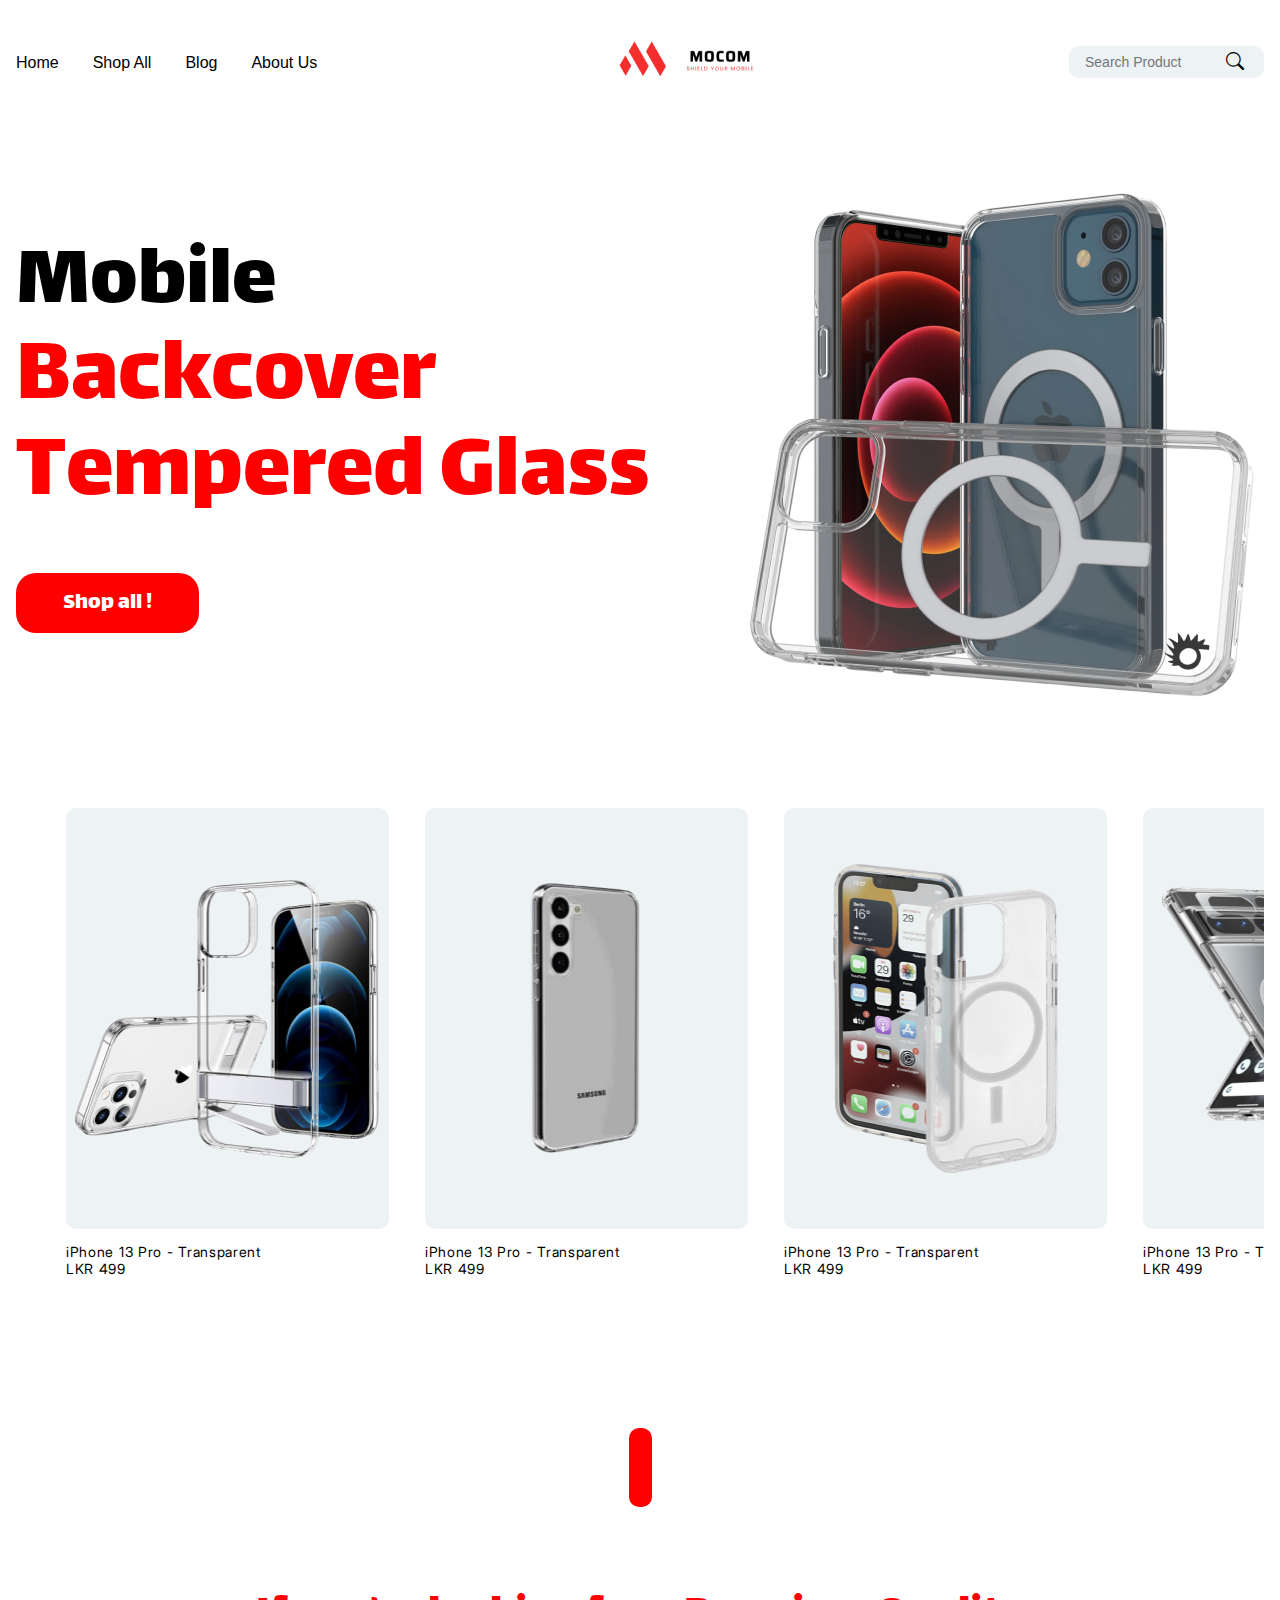
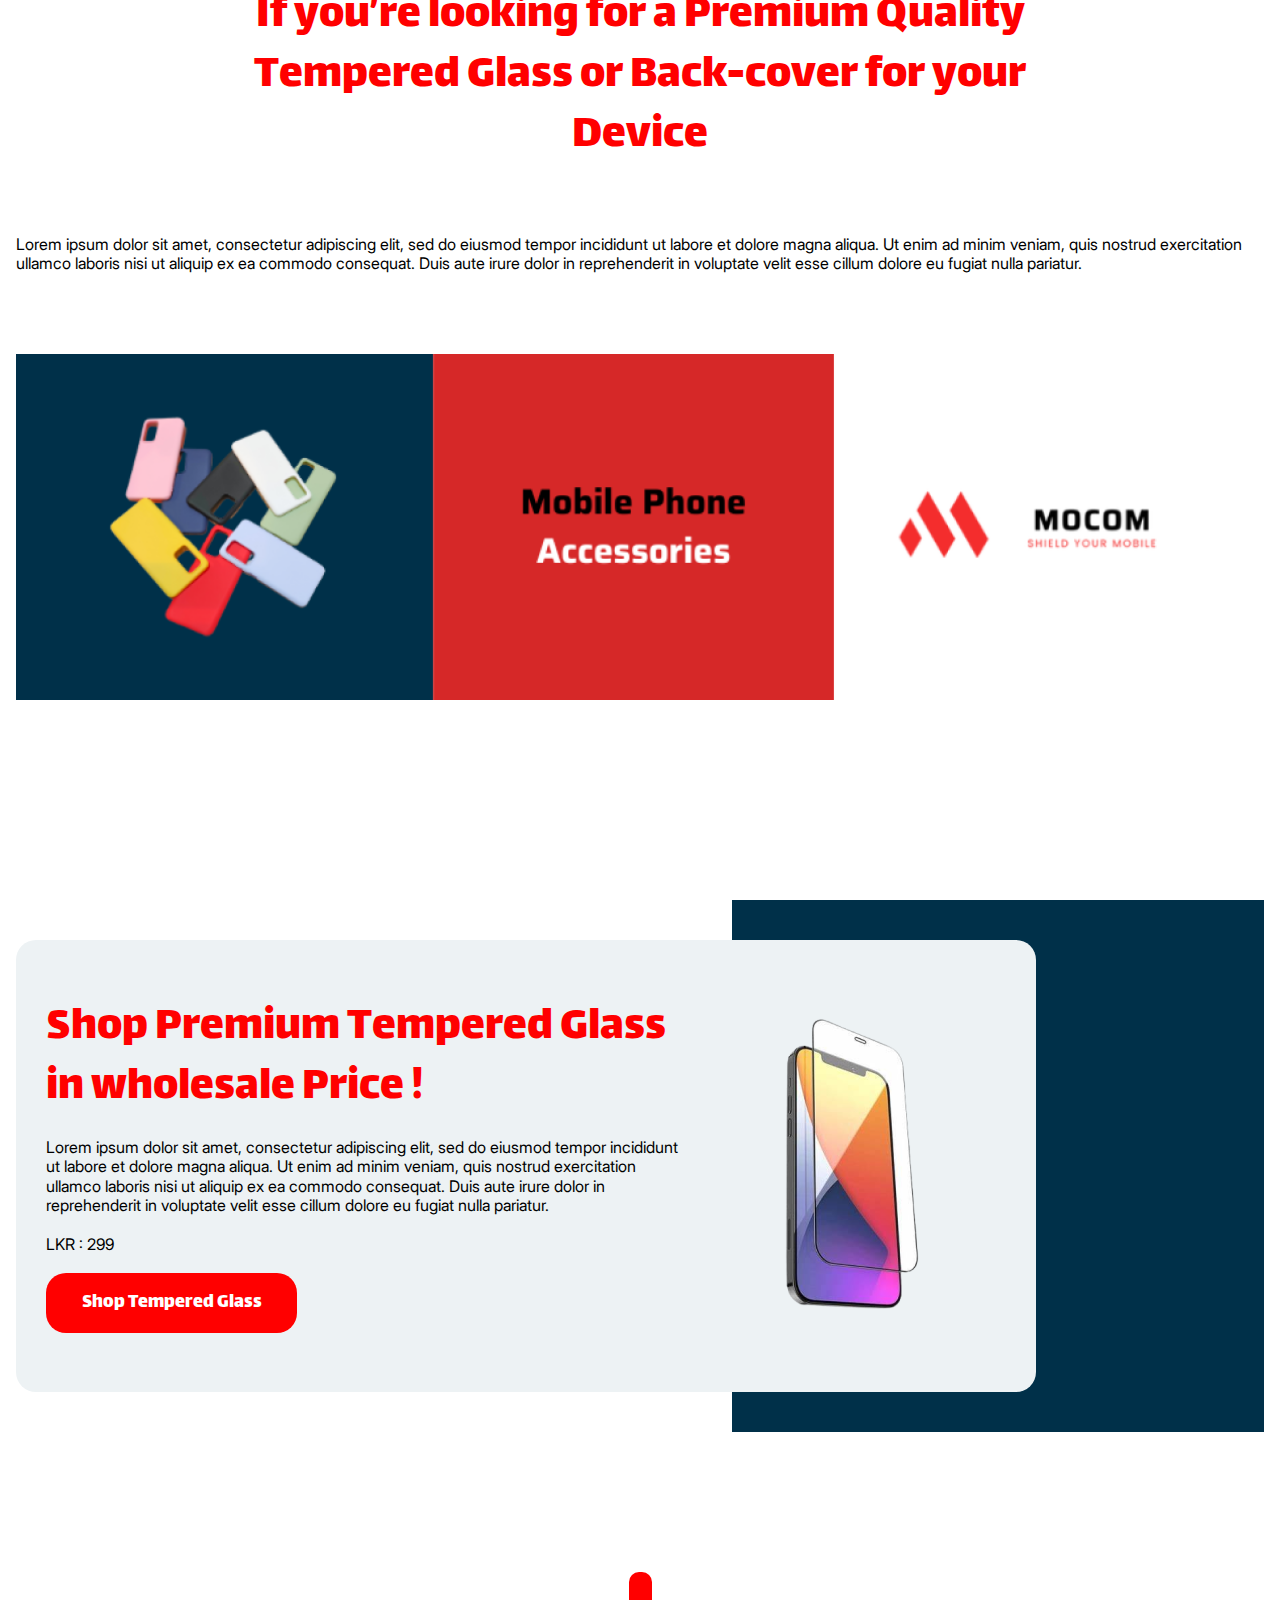
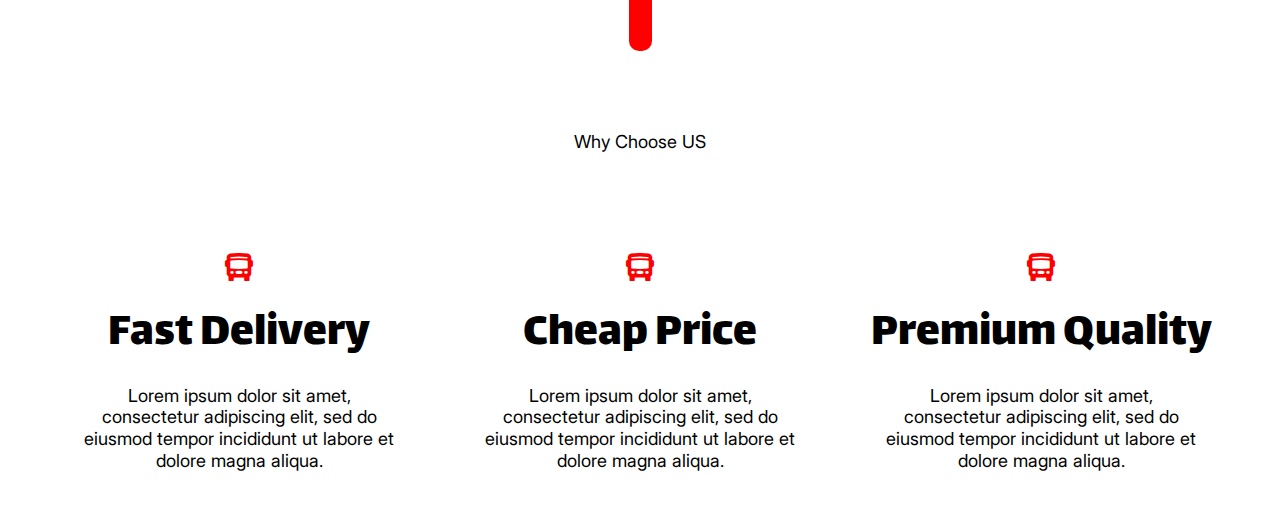
==== index.html @ 97377d62 "mocom" ====
<!DOCTYPE html>
<html lang="en">

<head>
    <meta charset="UTF-8">
    <meta name="viewport" content="width=device-width, initial-scale=1.0">
    <title>MOCOM</title>
    <link rel="stylesheet" href="./css/main.min.css">
    <link rel="stylesheet" href="https://cdn.jsdelivr.net/npm/bootstrap-icons@1.11.3/font/bootstrap-icons.min.css">
</head>

<body>
    <header class="header">
        <div class="container">
            <nav class="navbar">
                <button class="menu"><i class="bi bi-list menu_icon"></i> <i class="bi bi-x close_icon"></i></button>
                <ul class="navbar_colection">
                    <li><a class="navbar_item" href="#"><span>Home</span></a></li>
                    <li><a class="navbar_item" href="#"><span>Shop All</span></a></li>
                    <li><a class="navbar_item" href="#"><span>Blog</span></a></li>
                    <li><a class="navbar_item" href="#"><span>About Us</span></a></li>
                </ul>
                <a href="./index.html"><img class="logojon" src="./assets/images/Rectangle 2.png" alt="Logojon"></a>
                <form class="navbar_search">
                    <input class="navbar_search_input" type="text" required placeholder="Search Product" minlength="3">
                    <button class="search_icon">
                        <i class="bi bi-search"></i>
                    </button>
                </form>
            </nav>
            <div class="saidbar">
                <ul class="saidbar_colection">
                    <li><a class="saidbar_item" href="#"><span>Home</span></a></li>
                    <li><a class="saidbar_item" href="#"><span>Shop All</span></a></li>
                    <li><a class="saidbar_item" href="#"><span>Blog</span></a></li>
                    <li><a class="saidbar_item" href="#"><span>About Us</span></a></li>
                </ul>
            </div>
        </div>
    </header>

    <main>
        <div class="container">
            <div class="hero">
                <div class="hero_left_gr">
                    <h2 class="hero_left_top_text"><span class="Mobile">Mobile </span>Backcover Tempered Glass</h2>
                    <button class="hero_btn">Shop all !</button>
                </div>
                <div class="hero_right_gr">
                    <img class="hero_right_gr_img" src="./assets/images/Rectangle 3.png" alt="hero_img">
                </div>
            </div>

            <div class="hero_bottom">
                <div class="hero_bottom_cards">
                    <div class="card_img_box">
                        <img class="card_img" src="./assets/images/Rectangle 14.png" alt="img">
                        <p class="sale">
                            sale !
                        </p>
                    </div>
                    <p class="card_bottom_text">iPhone 13 Pro - Transparent
                        LKR 499</p>
                </div>
                <div class="hero_bottom_cards">
                    <div class="card_img_box">
                        <img class="card_img" src="./assets/images/Rectangle 15.png" alt="img">
                        <p class="sale">
                            sale !
                        </p>
                    </div>
                    <p class="card_bottom_text">iPhone 13 Pro - Transparent
                        LKR 499</p>
                </div>
                <div class="hero_bottom_cards">
                    <div class="card_img_box">
                        <img class="card_img" src="./assets/images/Rectangle 16.png" alt="img">
                        <p class="sale">
                            sale !
                        </p>
                    </div>
                    <p class="card_bottom_text">iPhone 13 Pro - Transparent
                        LKR 499</p>
                </div>
                <div class="hero_bottom_cards">
                    <div class="card_img_box">
                        <img class="card_img" src="./assets/images/Rectangle 17.png" alt="img">
                        <p class="sale">
                            sale !
                        </p>
                    </div>
                    <p class="card_bottom_text">iPhone 13 Pro - Transparent
                        LKR 499</p>
                </div>
                <div class="hero_bottom_cards">
                    <div class="card_img_box">
                        <img class="card_img" src="./assets/images/Rectangle 42.png" alt="img">
                        <p class="sale">
                            sale !
                        </p>
                    </div>
                    <p class="card_bottom_text">iPhone 13 Pro - Transparent
                        LKR 499</p>
                </div>
                <div class="hero_bottom_cards">
                    <div class="card_img_box">
                        <img class="card_img" src="./assets/images/Rectangle 43.png" alt="img">
                        <p class="sale">
                            sale !
                        </p>
                    </div>
                    <p class="card_bottom_text">iPhone 13 Pro - Transparent
                        LKR 499</p>
                </div>
                <div class="hero_bottom_cards">
                    <div class="card_img_box">
                        <img class="card_img" src="./assets/images/Rectangle 50.png" alt="img">
                        <p class="sale">
                            sale !
                        </p>
                    </div>
                    <p class="card_bottom_text">iPhone 13 Pro - Transparent
                        LKR 499</p>
                </div>
                <div class="hero_bottom_cards">
                    <div class="card_img_box">
                        <img class="card_img" src="./assets/images/Rectangle 14.png" alt="img">
                        <p class="sale">
                            sale !
                        </p>
                    </div>
                    <p class="card_bottom_text">iPhone 13 Pro - Transparent
                        LKR 499</p>
                </div>
            </div>
        </div>
    </main>

    <section>
        <div class="container">
            <div class="about_home">
                <div class="about_home_top_box"></div>
                <h3 class="home_cen_text">If you’re looking for a Premium Quality
                    Tempered Glass or Back-cover for
                    your Device </h3>
                <p class="home_bottom_text">Lorem ipsum dolor sit amet, consectetur adipiscing elit, sed do eiusmod
                    tempor incididunt ut labore et dolore magna aliqua. Ut enim ad minim veniam, quis nostrud
                    exercitation ullamco laboris nisi ut aliquip ex ea commodo consequat. Duis aute irure dolor in
                    reprehenderit in voluptate velit esse cillum dolore eu fugiat nulla pariatur. 
                </p>
                <img class="home_img_center" src="./assets/images/Rectangle 19.png" alt="img">

                <div class="about_home_bottom_gr">

                    <div class="home_bottom_box">
                        <div>
                            <h3 class="home_shoip_primum">Shop Premium
                                Tempered Glass in wholesale Price !</h3>
                            <p class="home_lorem">
                                Lorem ipsum dolor sit amet, consectetur adipiscing elit, sed do eiusmod tempor
                                incididunt ut labore et dolore magna aliqua. Ut enim ad minim veniam, quis nostrud
                                exercitation ullamco laboris nisi ut aliquip ex ea commodo consequat. Duis aute irure
                                dolor in reprehenderit in voluptate velit esse cillum dolore eu fugiat nulla pariatur. 
                                <br>
                                <br>
                                LKR : 299
                            </p>
                            <button class="home_btn">Shop Tempered Glass </button>
                        </div>
                        <div class="box_img_box">
                            <img class="image_box" src="./assets/images/Rectangle 22.png" alt="img">
                        </div>
                    </div>

                    <div class="about_home_bottom_gr_box"></div>
                </div>
            </div>
        </div>
    </section>

    <section>
        <div class="container">
            <div class="choose">
                <div class="choose_top_box"></div>
                <h3 class="choose_text">
                    Why Choose US
                </h3>
                <div class="choose_grid_box">
                    <div class="choose_grid">
                        <i class="bi bi-bus-front-fill icons_choose"></i>
                        <h3 class="choose_fast">Fast Delivery</h3>
                        <p class="choose_lorem">
                            Lorem ipsum dolor sit amet, consectetur adipiscing elit, sed do eiusmod tempor incididunt ut
                            labore et dolore magna aliqua.
                        </p>
                    </div>
                    <div class="choose_grid">
                        <i class="bi bi-bus-front-fill icons_choose"></i>
                        <h3 class="choose_fast">Cheap Price</h3>
                        <p class="choose_lorem">
                            Lorem ipsum dolor sit amet, consectetur adipiscing elit, sed do eiusmod tempor incididunt ut
                            labore et dolore magna aliqua.
                        </p>
                    </div>
                    <div class="choose_grid">
                        <i class="bi bi-bus-front-fill icons_choose"></i>
                        <h3 class="choose_fast">Premium Quality</h3>
                        <p class="choose_lorem">
                            Lorem ipsum dolor sit amet, consectetur adipiscing elit, sed do eiusmod tempor incididunt ut
                            labore et dolore magna aliqua.
                        </p>
                    </div>
                </div>
            </div>
        </div>
    </section>

    <script src="./js/app.js"></script>
</body>

</html>
---- css/main.min.css ----
@font-face{font-family:"regular400";src:url("../fonts/Inter_28pt-Regular.ttf")}@font-face{font-family:"lilazer400";src:url("../fonts/Lalezar-Regular.ttf")}*{margin:0;padding:0;box-sizing:border-box;font-family:sans-serif}.container{max-width:1292px;width:100%;height:auto;margin:0 auto;padding:0px 16px}li{list-style-type:none;font-family:"regular400"}a{text-decoration:none;color:inherit}button{cursor:pointer;transition:.2s;border:rgba(0,0,0,0)}.header{width:100%;height:94px;position:fixed;z-index:11;background:#fff;padding-top:30px}.header .navbar{width:100%;height:64px;display:flex;align-items:center;justify-content:space-between}.header .navbar .menu{background:none;border:rgba(0,0,0,0);font-size:28px;color:#000;display:none}.header .navbar .menu .close_icon{display:none}.header .navbar .menu:hover{color:#1e90ff}.header .navbar .navbar_colection{display:flex;align-items:center;gap:34px}.header .navbar .navbar_colection .navbar_item{font-size:16px;font-weight:400;line-height:19.36px;text-align:center;transition:.3s;color:#000}.header .navbar .navbar_colection .navbar_item:hover{color:red}.header .navbar .navbar_search{width:195px;height:32px;border-radius:10px;background:#edf2f4;display:flex;align-items:center;padding:0px 20px 0px 0px}.header .navbar .navbar_search .navbar_search_input{width:100%;height:100%;outline:none;border:rgba(0,0,0,0);font-size:14px;font-weight:400;line-height:16.94px;color:rgba(0,0,0,.5019607843);text-indent:16px;background:none}.header .navbar .navbar_search .search_icon{background:none;border:rgba(0,0,0,0);font-size:18px;color:#000;font-weight:900}.header .saidbar{width:60%;height:250px;background:#00000f;display:none}.header .saidbar .saidbar_colection{width:100%;height:100%;display:flex;align-items:center;flex-direction:column;justify-content:space-around}.header .saidbar .saidbar_colection .saidbar_item{font-size:16px;font-weight:400;line-height:19.36px;text-align:center;transition:.3s;color:#fff}.header .saidbar .saidbar_colection .saidbar_item:hover{color:#1e90ff}@media(max-width: 830px){.header .navbar .menu{display:block}.header .navbar .navbar_colection{display:none}}@media(max-width: 460px){.header .navbar .logojon{display:none}}.hero{width:100%;height:auto;padding:160px 0px 100px 0px;display:flex;align-items:center;justify-content:space-between}.hero .hero_left_top_text{max-width:640px;font-size:96px;font-weight:400;line-height:1;text-align:left;color:red;font-family:"lilazer400"}.hero .hero_left_top_text .Mobile{color:#000;max-width:640px;font-size:90px;font-weight:400;line-height:1;text-align:left;font-family:"lilazer400"}.hero .hero_btn{width:183px;height:60px;border-radius:20px;background:red;font-family:"lilazer400";font-size:24px;font-weight:400;text-align:center;color:#fff;border:3px solid rgba(0,0,0,0);margin-top:50px}.hero .hero_btn:hover{background:#fff;color:red;border-color:red}.hero .hero_right_gr{max-width:518px;height:auto}.hero .hero_right_gr .hero_right_gr_img{width:100%;height:auto}.hero_bottom{max-width:1260px;overflow:auto;padding:0px 50px;height:auto;display:flex;align-items:center;gap:36px;margin-bottom:150px}.hero_bottom .hero_bottom_cards{width:323px;min-width:323px;height:auto;display:flex;flex-direction:column;gap:15px}.hero_bottom .hero_bottom_cards .card_img_box{width:323px;height:421px;border-radius:10px;display:flex;align-items:center;justify-content:center;background:#edf2f4;position:relative;cursor:pointer}.hero_bottom .hero_bottom_cards .card_img_box .card_img{width:95%;height:auto}.hero_bottom .hero_bottom_cards .card_img_box .sale{position:absolute;top:16px;left:17px;padding:4px 8px;background:#d9d9d9;box-shadow:0px 4px 4px 0px rgba(0,0,0,.2509803922);border-radius:20px;font-family:"regular400";font-size:14px;font-weight:400;line-height:16.94px;text-align:center;color:#000;display:none}.hero_bottom .hero_bottom_cards .card_img_box:hover .sale{display:block}.hero_bottom .hero_bottom_cards .card_bottom_text{font-family:"regular400";font-size:14px;font-weight:400;line-height:16.94px;letter-spacing:.05em;text-align:left;color:#000;max-width:210px}@media(max-width: 1050px){.hero{flex-direction:column-reverse;gap:60px}}@media(max-width: 600px){.hero .hero_left_gr .hero_left_top_text{font-size:60px}.hero .hero_left_gr .hero_left_top_text .Mobile{font-size:60px}.hero_bottom{padding:0px;gap:20px}.hero_bottom .hero_bottom_cards{min-width:280px;width:280px}.hero_bottom .hero_bottom_cards .card_img_box{width:280px;height:390px}}.about_home{width:100%;height:auto;display:flex;align-items:center;justify-content:center;flex-direction:column}.about_home .about_home_top_box{width:23px;height:79px;border-radius:10px;background:red;margin-bottom:80px}.about_home .home_cen_text{max-width:908px;font-family:"lilazer400";font-size:48px;font-weight:400;line-height:60px;text-align:center;color:red;margin-bottom:68px}.about_home .home_bottom_text{max-width:1254px;font-family:"regular400";font-size:16px;font-weight:300;line-height:19.36px;text-align:left;color:#000;margin-bottom:80px}.about_home .home_img_center{width:100%;height:auto;margin-bottom:200px}.about_home .about_home_bottom_gr{width:100%;height:auto;display:flex;align-items:center;justify-content:end;position:relative;margin-bottom:140px}.about_home .about_home_bottom_gr .home_bottom_box{display:flex;align-items:center;max-width:1135px;height:452px;border-radius:20px;background:#edf2f4;padding:20px 30px;position:absolute;z-index:5;left:0}.about_home .about_home_bottom_gr .home_bottom_box .home_shoip_primum{max-width:633px;font-family:"lilazer400";font-size:48px;font-weight:400;line-height:60px;text-align:left;color:red;margin-bottom:19px}.about_home .about_home_bottom_gr .home_bottom_box .home_lorem{max-width:640px;font-family:"regular400";font-size:16px;font-weight:300;line-height:19.36px;text-align:left;color:#000;margin-bottom:19px}.about_home .about_home_bottom_gr .home_bottom_box .home_btn{width:251px;height:60px;background:red;border-radius:20px;font-family:"lilazer400";font-size:20px;font-weight:400;text-align:center;color:#fff;color:3px solid rgba(0,0,0,0)}.about_home .about_home_bottom_gr .home_bottom_box .home_btn:hover{background:#fff;color:red;border-color:red}.about_home .about_home_bottom_gr .home_bottom_box .box_img_box{max-width:320px;height:auto}.about_home .about_home_bottom_gr .home_bottom_box .box_img_box .image_box{width:100%;height:auto}.about_home .about_home_bottom_gr .about_home_bottom_gr_box{width:532px;height:532px;background:#003049}@media(max-width: 1100px){.about_home .home_bottom_text{text-align:center}.about_home .about_home_bottom_gr .home_bottom_box{flex-direction:column-reverse;height:auto}}@media(max-width: 800px){.about_home .home_bottom_box .home_shoip_primum{font-size:17px;line-height:.5}.about_home .about_home_bottom_gr{height:700px}.about_home .about_home_bottom_gr_box{display:none}}.choose{width:100%;height:auto;display:flex;align-items:center;justify-content:center;flex-direction:column;margin-bottom:50px}.choose .choose_top_box{width:23px;height:79px;border-radius:10px;background:red;margin-bottom:80px}.choose .choose_text{font-family:"regular400";font-size:18px;font-weight:400;line-height:21.78px;text-align:center;color:#000;margin-bottom:100px}.choose .choose_grid_box{display:grid;grid-template-columns:1fr 1fr 1fr;gap:60px;align-items:center;justify-content:center}.choose .choose_grid_box .choose_grid{display:flex;align-items:center;justify-content:center;flex-direction:column;gap:20px;text-align:center}.choose .choose_grid_box .choose_grid .icons_choose{font-size:28px;color:red}.choose .choose_grid_box .choose_grid .choose_fast{font-family:"lilazer400";font-size:48px;font-weight:400;line-height:60px;text-align:center;color:#000}.choose .choose_grid_box .choose_grid .choose_lorem{max-width:320px;font-family:"regular400";font-size:18px;font-weight:400;line-height:21.78px;text-align:center;color:#000}@media(max-width: 1190px){.choose{margin-top:80px}.choose .choose_grid_box{gap:0px;grid-template-columns:1fr 1fr}}@media(max-width: 900px){.choose .choose_grid_box{grid-template-columns:1fr}.choose .choose_grid_box .choose_grid .choose_fast{font-size:28px}.choose .choose_grid_box .choose_grid .choose_lorem{max-width:280px;font-size:15px}}/*# sourceMappingURL=main.min.css.map */
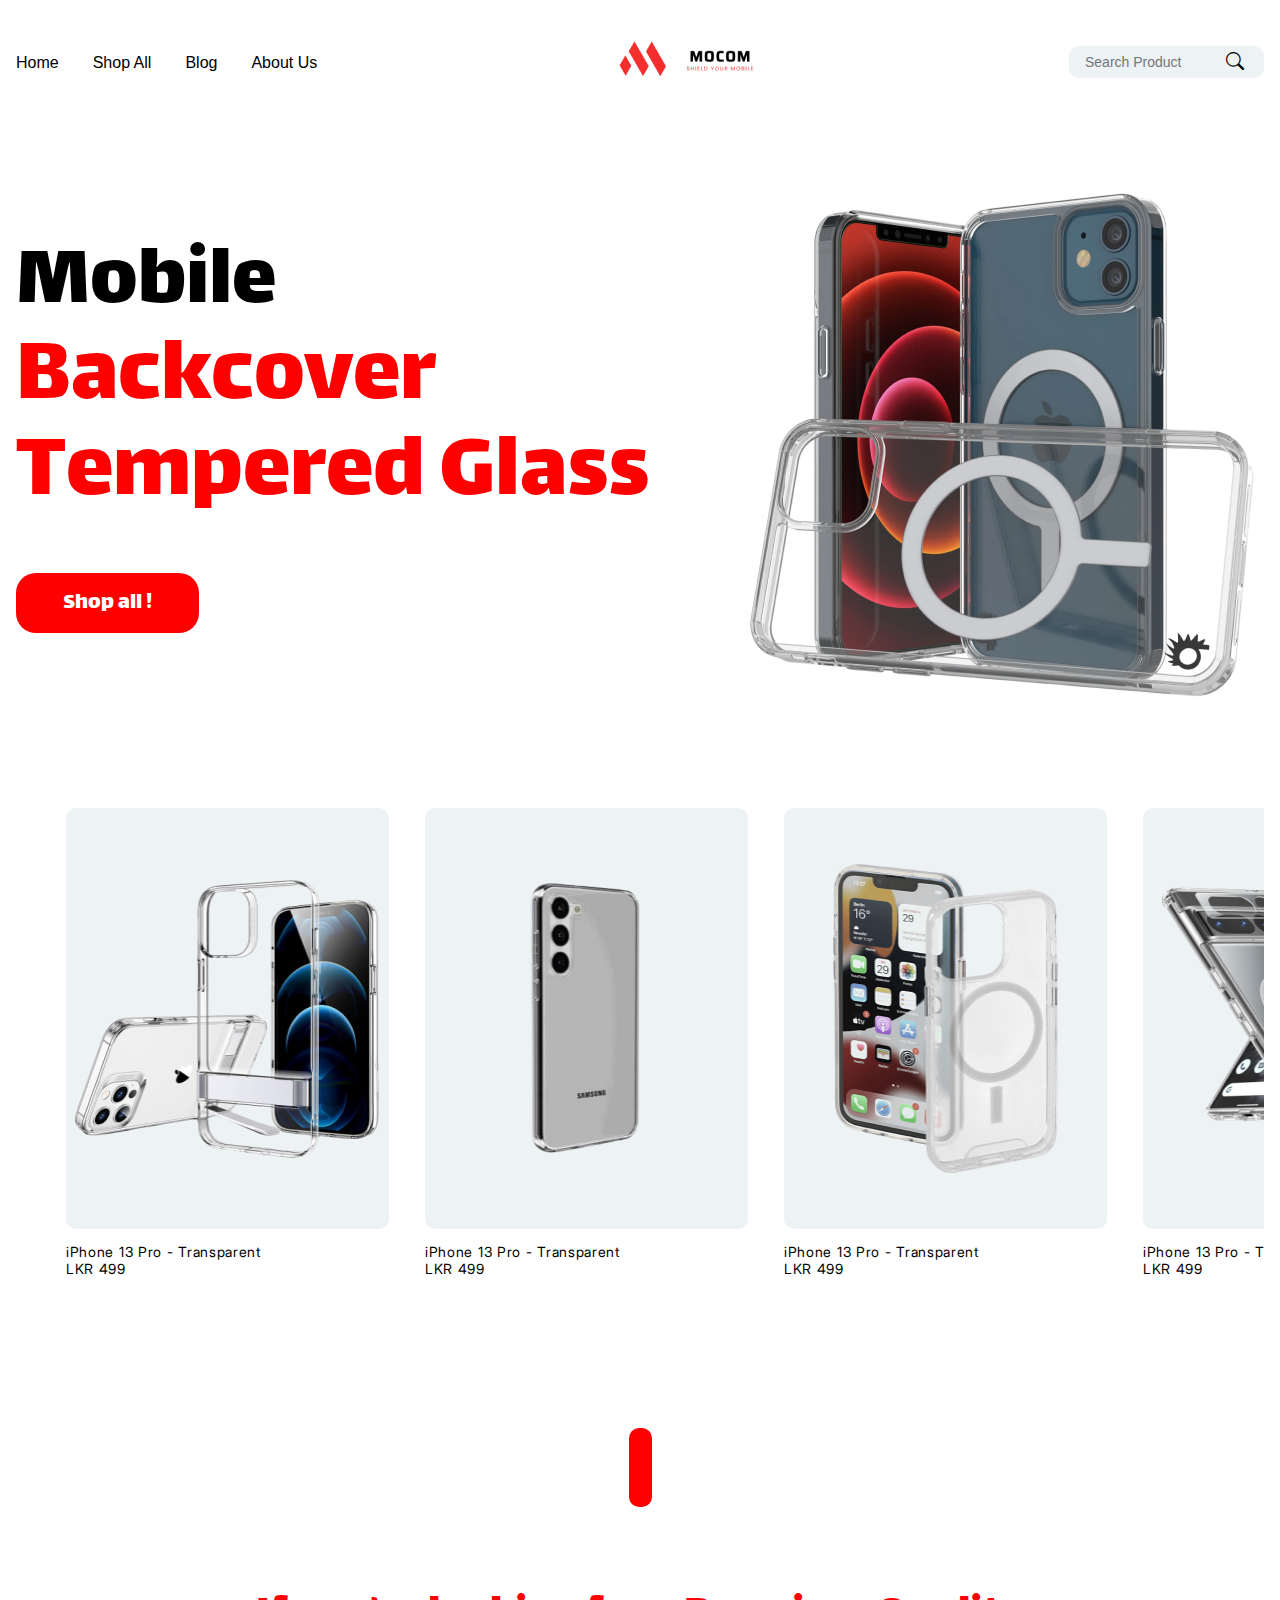
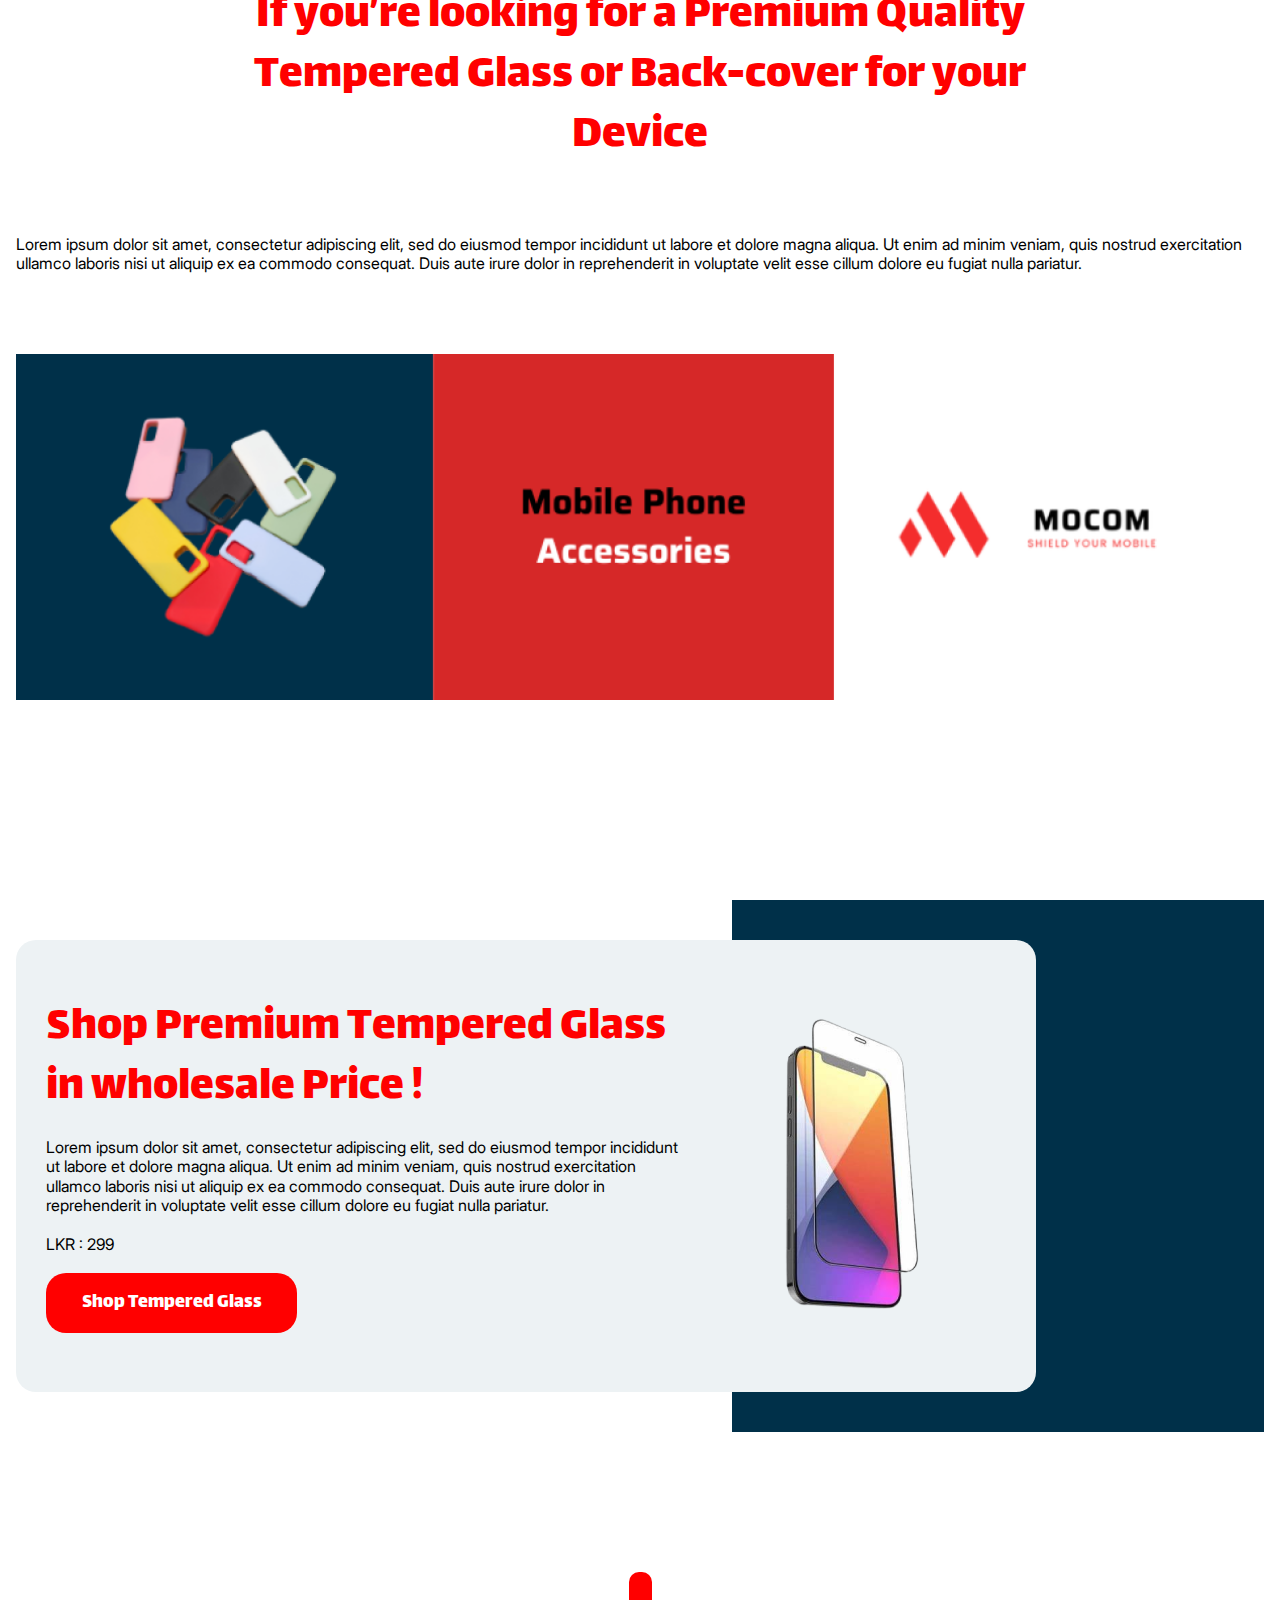
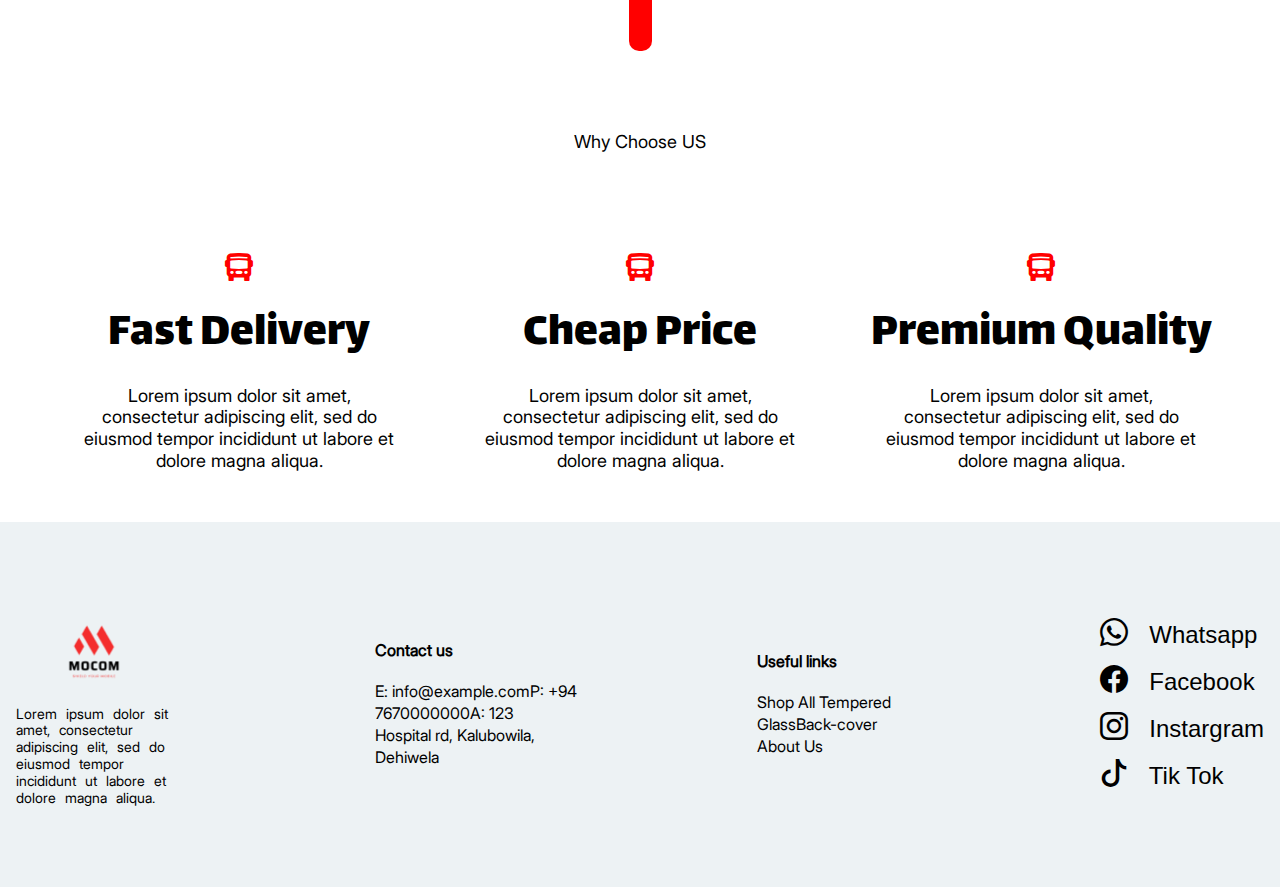
==== commit 9fdfeddb: "mocom" ====
--- a/index.html
+++ b/index.html
@@ -15,10 +15,10 @@
             <nav class="navbar">
                 <button class="menu"><i class="bi bi-list menu_icon"></i> <i class="bi bi-x close_icon"></i></button>
                 <ul class="navbar_colection">
-                    <li><a class="navbar_item" href="#"><span>Home</span></a></li>
-                    <li><a class="navbar_item" href="#"><span>Shop All</span></a></li>
-                    <li><a class="navbar_item" href="#"><span>Blog</span></a></li>
-                    <li><a class="navbar_item" href="#"><span>About Us</span></a></li>
+                    <li><a class="navbar_item" href="./index.html"><span>Home</span></a></li>
+                    <li><a class="navbar_item" href="./index.html"><span>Shop All</span></a></li>
+                    <li><a class="navbar_item" href="./pages/blog/blog.html"><span>Blog</span></a></li>
+                    <li><a class="navbar_item" href="./pages/about/about.html"><span>About Us</span></a></li>
                 </ul>
                 <a href="./index.html"><img class="logojon" src="./assets/images/Rectangle 2.png" alt="Logojon"></a>
                 <form class="navbar_search">
@@ -30,10 +30,10 @@
             </nav>
             <div class="saidbar">
                 <ul class="saidbar_colection">
-                    <li><a class="saidbar_item" href="#"><span>Home</span></a></li>
-                    <li><a class="saidbar_item" href="#"><span>Shop All</span></a></li>
-                    <li><a class="saidbar_item" href="#"><span>Blog</span></a></li>
-                    <li><a class="saidbar_item" href="#"><span>About Us</span></a></li>
+                    <li><a class="saidbar_item" href="./index.html"><span>Home</span></a></li>
+                    <li><a class="saidbar_item" href="./index.html"><span>Shop All</span></a></li>
+                    <li><a class="saidbar_item" href="./pages/blog/blog.html"><span>Blog</span></a></li>
+                    <li><a class="saidbar_item" href="./pages/about/about.html"><span>About Us</span></a></li>
                 </ul>
             </div>
         </div>
@@ -215,6 +215,50 @@
         </div>
     </section>
 
+    <footer class="footer_big">
+        <div class="container">
+
+            <div class="footer_content">
+                <div class="footer_child1">
+                    <a href="#">
+                        <img class="f_logo" src="./assets/images/Rectangle 27.png" alt="f_logo">
+                    </a>
+                    <p class="footer_child1_text">Lorem ipsum dolor sit amet, consectetur adipiscing elit, sed do
+                        eiusmod
+                        tempor incididunt ut labore et dolore magna aliqua.</p>
+                </div>
+                <div class="footer_child2">
+                    <p class="footer_child2_text1">Contact us</p>
+                    <p class="footer_child2_text2">E: info@example.comP: +94 7670000000A: 123 Hospital rd, Kalubowila,
+                        Dehiwela</p>
+                </div>
+                <div class="footer_child3">
+                    <p class="footer_child3_text1">Useful links</p>
+                    <p class="footer_child3_text2">Shop All Tempered GlassBack-cover About Us</p>
+                </div>
+                <div class="footer_child4">
+                    <div class="f__link_child">
+                        <i class="bi bi-whatsapp"></i>
+                        Whatsapp
+                    </div>
+                    <div class="f__link_child">
+                        <i class="bi bi-facebook"></i>
+                        Facebook
+                    </div>
+                    <div class="f__link_child">
+                        <i class="bi bi-instagram"></i>
+                        Instargram
+                    </div>
+                    <div class="f__link_child">
+                        <i class="bi bi-tiktok"></i>
+                        Tik Tok
+                    </div>
+                </div>
+            </div>
+
+        </div>
+    </footer>
+
     <script src="./js/app.js"></script>
 </body>
 
--- a/css/main.min.css
+++ b/css/main.min.css
@@ -1 +1 @@
-@font-face{font-family:"regular400";src:url("../fonts/Inter_28pt-Regular.ttf")}@font-face{font-family:"lilazer400";src:url("../fonts/Lalezar-Regular.ttf")}*{margin:0;padding:0;box-sizing:border-box;font-family:sans-serif}.container{max-width:1292px;width:100%;height:auto;margin:0 auto;padding:0px 16px}li{list-style-type:none;font-family:"regular400"}a{text-decoration:none;color:inherit}button{cursor:pointer;transition:.2s;border:rgba(0,0,0,0)}.header{width:100%;height:94px;position:fixed;z-index:11;background:#fff;padding-top:30px}.header .navbar{width:100%;height:64px;display:flex;align-items:center;justify-content:space-between}.header .navbar .menu{background:none;border:rgba(0,0,0,0);font-size:28px;color:#000;display:none}.header .navbar .menu .close_icon{display:none}.header .navbar .menu:hover{color:#1e90ff}.header .navbar .navbar_colection{display:flex;align-items:center;gap:34px}.header .navbar .navbar_colection .navbar_item{font-size:16px;font-weight:400;line-height:19.36px;text-align:center;transition:.3s;color:#000}.header .navbar .navbar_colection .navbar_item:hover{color:red}.header .navbar .navbar_search{width:195px;height:32px;border-radius:10px;background:#edf2f4;display:flex;align-items:center;padding:0px 20px 0px 0px}.header .navbar .navbar_search .navbar_search_input{width:100%;height:100%;outline:none;border:rgba(0,0,0,0);font-size:14px;font-weight:400;line-height:16.94px;color:rgba(0,0,0,.5019607843);text-indent:16px;background:none}.header .navbar .navbar_search .search_icon{background:none;border:rgba(0,0,0,0);font-size:18px;color:#000;font-weight:900}.header .saidbar{width:60%;height:250px;background:#00000f;display:none}.header .saidbar .saidbar_colection{width:100%;height:100%;display:flex;align-items:center;flex-direction:column;justify-content:space-around}.header .saidbar .saidbar_colection .saidbar_item{font-size:16px;font-weight:400;line-height:19.36px;text-align:center;transition:.3s;color:#fff}.header .saidbar .saidbar_colection .saidbar_item:hover{color:#1e90ff}@media(max-width: 830px){.header .navbar .menu{display:block}.header .navbar .navbar_colection{display:none}}@media(max-width: 460px){.header .navbar .logojon{display:none}}.hero{width:100%;height:auto;padding:160px 0px 100px 0px;display:flex;align-items:center;justify-content:space-between}.hero .hero_left_top_text{max-width:640px;font-size:96px;font-weight:400;line-height:1;text-align:left;color:red;font-family:"lilazer400"}.hero .hero_left_top_text .Mobile{color:#000;max-width:640px;font-size:90px;font-weight:400;line-height:1;text-align:left;font-family:"lilazer400"}.hero .hero_btn{width:183px;height:60px;border-radius:20px;background:red;font-family:"lilazer400";font-size:24px;font-weight:400;text-align:center;color:#fff;border:3px solid rgba(0,0,0,0);margin-top:50px}.hero .hero_btn:hover{background:#fff;color:red;border-color:red}.hero .hero_right_gr{max-width:518px;height:auto}.hero .hero_right_gr .hero_right_gr_img{width:100%;height:auto}.hero_bottom{max-width:1260px;overflow:auto;padding:0px 50px;height:auto;display:flex;align-items:center;gap:36px;margin-bottom:150px}.hero_bottom .hero_bottom_cards{width:323px;min-width:323px;height:auto;display:flex;flex-direction:column;gap:15px}.hero_bottom .hero_bottom_cards .card_img_box{width:323px;height:421px;border-radius:10px;display:flex;align-items:center;justify-content:center;background:#edf2f4;position:relative;cursor:pointer}.hero_bottom .hero_bottom_cards .card_img_box .card_img{width:95%;height:auto}.hero_bottom .hero_bottom_cards .card_img_box .sale{position:absolute;top:16px;left:17px;padding:4px 8px;background:#d9d9d9;box-shadow:0px 4px 4px 0px rgba(0,0,0,.2509803922);border-radius:20px;font-family:"regular400";font-size:14px;font-weight:400;line-height:16.94px;text-align:center;color:#000;display:none}.hero_bottom .hero_bottom_cards .card_img_box:hover .sale{display:block}.hero_bottom .hero_bottom_cards .card_bottom_text{font-family:"regular400";font-size:14px;font-weight:400;line-height:16.94px;letter-spacing:.05em;text-align:left;color:#000;max-width:210px}@media(max-width: 1050px){.hero{flex-direction:column-reverse;gap:60px}}@media(max-width: 600px){.hero .hero_left_gr .hero_left_top_text{font-size:60px}.hero .hero_left_gr .hero_left_top_text .Mobile{font-size:60px}.hero_bottom{padding:0px;gap:20px}.hero_bottom .hero_bottom_cards{min-width:280px;width:280px}.hero_bottom .hero_bottom_cards .card_img_box{width:280px;height:390px}}.about_home{width:100%;height:auto;display:flex;align-items:center;justify-content:center;flex-direction:column}.about_home .about_home_top_box{width:23px;height:79px;border-radius:10px;background:red;margin-bottom:80px}.about_home .home_cen_text{max-width:908px;font-family:"lilazer400";font-size:48px;font-weight:400;line-height:60px;text-align:center;color:red;margin-bottom:68px}.about_home .home_bottom_text{max-width:1254px;font-family:"regular400";font-size:16px;font-weight:300;line-height:19.36px;text-align:left;color:#000;margin-bottom:80px}.about_home .home_img_center{width:100%;height:auto;margin-bottom:200px}.about_home .about_home_bottom_gr{width:100%;height:auto;display:flex;align-items:center;justify-content:end;position:relative;margin-bottom:140px}.about_home .about_home_bottom_gr .home_bottom_box{display:flex;align-items:center;max-width:1135px;height:452px;border-radius:20px;background:#edf2f4;padding:20px 30px;position:absolute;z-index:5;left:0}.about_home .about_home_bottom_gr .home_bottom_box .home_shoip_primum{max-width:633px;font-family:"lilazer400";font-size:48px;font-weight:400;line-height:60px;text-align:left;color:red;margin-bottom:19px}.about_home .about_home_bottom_gr .home_bottom_box .home_lorem{max-width:640px;font-family:"regular400";font-size:16px;font-weight:300;line-height:19.36px;text-align:left;color:#000;margin-bottom:19px}.about_home .about_home_bottom_gr .home_bottom_box .home_btn{width:251px;height:60px;background:red;border-radius:20px;font-family:"lilazer400";font-size:20px;font-weight:400;text-align:center;color:#fff;color:3px solid rgba(0,0,0,0)}.about_home .about_home_bottom_gr .home_bottom_box .home_btn:hover{background:#fff;color:red;border-color:red}.about_home .about_home_bottom_gr .home_bottom_box .box_img_box{max-width:320px;height:auto}.about_home .about_home_bottom_gr .home_bottom_box .box_img_box .image_box{width:100%;height:auto}.about_home .about_home_bottom_gr .about_home_bottom_gr_box{width:532px;height:532px;background:#003049}@media(max-width: 1100px){.about_home .home_bottom_text{text-align:center}.about_home .about_home_bottom_gr .home_bottom_box{flex-direction:column-reverse;height:auto}}@media(max-width: 800px){.about_home .home_bottom_box .home_shoip_primum{font-size:17px;line-height:.5}.about_home .about_home_bottom_gr{height:700px}.about_home .about_home_bottom_gr_box{display:none}}.choose{width:100%;height:auto;display:flex;align-items:center;justify-content:center;flex-direction:column;margin-bottom:50px}.choose .choose_top_box{width:23px;height:79px;border-radius:10px;background:red;margin-bottom:80px}.choose .choose_text{font-family:"regular400";font-size:18px;font-weight:400;line-height:21.78px;text-align:center;color:#000;margin-bottom:100px}.choose .choose_grid_box{display:grid;grid-template-columns:1fr 1fr 1fr;gap:60px;align-items:center;justify-content:center}.choose .choose_grid_box .choose_grid{display:flex;align-items:center;justify-content:center;flex-direction:column;gap:20px;text-align:center}.choose .choose_grid_box .choose_grid .icons_choose{font-size:28px;color:red}.choose .choose_grid_box .choose_grid .choose_fast{font-family:"lilazer400";font-size:48px;font-weight:400;line-height:60px;text-align:center;color:#000}.choose .choose_grid_box .choose_grid .choose_lorem{max-width:320px;font-family:"regular400";font-size:18px;font-weight:400;line-height:21.78px;text-align:center;color:#000}@media(max-width: 1190px){.choose{margin-top:80px}.choose .choose_grid_box{gap:0px;grid-template-columns:1fr 1fr}}@media(max-width: 900px){.choose .choose_grid_box{grid-template-columns:1fr}.choose .choose_grid_box .choose_grid .choose_fast{font-size:28px}.choose .choose_grid_box .choose_grid .choose_lorem{max-width:280px;font-size:15px}}/*# sourceMappingURL=main.min.css.map */+@font-face{font-family:"regular400";src:url("../fonts/Inter_28pt-Regular.ttf")}@font-face{font-family:"lilazer400";src:url("../fonts/Lalezar-Regular.ttf")}*{margin:0;padding:0;box-sizing:border-box;font-family:sans-serif}.container{max-width:1292px;width:100%;height:auto;margin:0 auto;padding:0px 16px}li{list-style-type:none;font-family:"regular400"}a{text-decoration:none;color:inherit}button{cursor:pointer;transition:.2s;border:rgba(0,0,0,0)}.header{width:100%;height:94px;position:fixed;z-index:11;background:#fff;padding-top:30px}.header .navbar{width:100%;height:64px;display:flex;align-items:center;justify-content:space-between}.header .navbar .menu{background:none;border:rgba(0,0,0,0);font-size:28px;color:#000;display:none}.header .navbar .menu .close_icon{display:none}.header .navbar .menu:hover{color:#1e90ff}.header .navbar .navbar_colection{display:flex;align-items:center;gap:34px}.header .navbar .navbar_colection .navbar_item{font-size:16px;font-weight:400;line-height:19.36px;text-align:center;transition:.3s;color:#000}.header .navbar .navbar_colection .navbar_item:hover{color:red}.header .navbar .navbar_search{width:195px;height:32px;border-radius:10px;background:#edf2f4;display:flex;align-items:center;padding:0px 20px 0px 0px}.header .navbar .navbar_search .navbar_search_input{width:100%;height:100%;outline:none;border:rgba(0,0,0,0);font-size:14px;font-weight:400;line-height:16.94px;color:rgba(0,0,0,.5019607843);text-indent:16px;background:none}.header .navbar .navbar_search .search_icon{background:none;border:rgba(0,0,0,0);font-size:18px;color:#000;font-weight:900}.header .saidbar{width:60%;height:250px;background:#00000f;display:none}.header .saidbar .saidbar_colection{width:100%;height:100%;display:flex;align-items:center;flex-direction:column;justify-content:space-around}.header .saidbar .saidbar_colection .saidbar_item{font-size:16px;font-weight:400;line-height:19.36px;text-align:center;transition:.3s;color:#fff}.header .saidbar .saidbar_colection .saidbar_item:hover{color:#1e90ff}@media(max-width: 830px){.header .navbar .menu{display:block}.header .navbar .navbar_colection{display:none}}@media(max-width: 460px){.header .navbar .logojon{display:none}}.hero{width:100%;height:auto;padding:160px 0px 100px 0px;display:flex;align-items:center;justify-content:space-between}.hero .hero_left_top_text{max-width:640px;font-size:96px;font-weight:400;line-height:1;text-align:left;color:red;font-family:"lilazer400"}.hero .hero_left_top_text .Mobile{color:#000;max-width:640px;font-size:90px;font-weight:400;line-height:1;text-align:left;font-family:"lilazer400"}.hero .hero_btn{width:183px;height:60px;border-radius:20px;background:red;font-family:"lilazer400";font-size:24px;font-weight:400;text-align:center;color:#fff;border:3px solid rgba(0,0,0,0);margin-top:50px}.hero .hero_btn:hover{background:#fff;color:red;border-color:red}.hero .hero_right_gr{max-width:518px;height:auto}.hero .hero_right_gr .hero_right_gr_img{width:100%;height:auto}.hero_bottom{max-width:1260px;overflow:auto;padding:0px 50px;height:auto;display:flex;align-items:center;gap:36px;margin-bottom:150px}.hero_bottom .hero_bottom_cards{width:323px;min-width:323px;height:auto;display:flex;flex-direction:column;gap:15px}.hero_bottom .hero_bottom_cards .card_img_box{width:323px;height:421px;border-radius:10px;display:flex;align-items:center;justify-content:center;background:#edf2f4;position:relative;cursor:pointer}.hero_bottom .hero_bottom_cards .card_img_box .card_img{width:95%;height:auto}.hero_bottom .hero_bottom_cards .card_img_box .sale{position:absolute;top:16px;left:17px;padding:4px 8px;background:#d9d9d9;box-shadow:0px 4px 4px 0px rgba(0,0,0,.2509803922);border-radius:20px;font-family:"regular400";font-size:14px;font-weight:400;line-height:16.94px;text-align:center;color:#000;display:none}.hero_bottom .hero_bottom_cards .card_img_box:hover .sale{display:block}.hero_bottom .hero_bottom_cards .card_bottom_text{font-family:"regular400";font-size:14px;font-weight:400;line-height:16.94px;letter-spacing:.05em;text-align:left;color:#000;max-width:210px}@media(max-width: 1050px){.hero{flex-direction:column-reverse;gap:60px}}@media(max-width: 600px){.hero .hero_left_gr .hero_left_top_text{font-size:60px}.hero .hero_left_gr .hero_left_top_text .Mobile{font-size:60px}.hero_bottom{padding:0px;gap:20px}.hero_bottom .hero_bottom_cards{min-width:280px;width:280px}.hero_bottom .hero_bottom_cards .card_img_box{width:280px;height:390px}}.about_home{width:100%;height:auto;display:flex;align-items:center;justify-content:center;flex-direction:column}.about_home .about_home_top_box{width:23px;height:79px;border-radius:10px;background:red;margin-bottom:80px}.about_home .home_cen_text{max-width:908px;font-family:"lilazer400";font-size:48px;font-weight:400;line-height:60px;text-align:center;color:red;margin-bottom:68px}.about_home .home_bottom_text{max-width:1254px;font-family:"regular400";font-size:16px;font-weight:300;line-height:19.36px;text-align:left;color:#000;margin-bottom:80px}.about_home .home_img_center{width:100%;height:auto;margin-bottom:200px}.about_home .about_home_bottom_gr{width:100%;height:auto;display:flex;align-items:center;justify-content:end;position:relative;margin-bottom:140px}.about_home .about_home_bottom_gr .home_bottom_box{display:flex;align-items:center;max-width:1135px;height:452px;border-radius:20px;background:#edf2f4;padding:20px 30px;position:absolute;z-index:5;left:0}.about_home .about_home_bottom_gr .home_bottom_box .home_shoip_primum{max-width:633px;font-family:"lilazer400";font-size:48px;font-weight:400;line-height:60px;text-align:left;color:red;margin-bottom:19px}.about_home .about_home_bottom_gr .home_bottom_box .home_lorem{max-width:640px;font-family:"regular400";font-size:16px;font-weight:300;line-height:19.36px;text-align:left;color:#000;margin-bottom:19px}.about_home .about_home_bottom_gr .home_bottom_box .home_btn{width:251px;height:60px;background:red;border-radius:20px;font-family:"lilazer400";font-size:20px;font-weight:400;text-align:center;color:#fff;color:3px solid rgba(0,0,0,0)}.about_home .about_home_bottom_gr .home_bottom_box .home_btn:hover{background:#fff;color:red;border-color:red}.about_home .about_home_bottom_gr .home_bottom_box .box_img_box{max-width:320px;height:auto}.about_home .about_home_bottom_gr .home_bottom_box .box_img_box .image_box{width:100%;height:auto}.about_home .about_home_bottom_gr .about_home_bottom_gr_box{width:532px;height:532px;background:#003049}@media(max-width: 1100px){.about_home .home_bottom_text{text-align:center}.about_home .about_home_bottom_gr .home_bottom_box{flex-direction:column-reverse;height:auto}}@media(max-width: 800px){.about_home .home_bottom_box .home_shoip_primum{font-size:17px;line-height:.5}.about_home .about_home_bottom_gr{height:700px}.about_home .about_home_bottom_gr_box{display:none}}.choose{width:100%;height:auto;display:flex;align-items:center;justify-content:center;flex-direction:column;margin-bottom:50px}.choose .choose_top_box{width:23px;height:79px;border-radius:10px;background:red;margin-bottom:80px}.choose .choose_text{font-family:"regular400";font-size:18px;font-weight:400;line-height:21.78px;text-align:center;color:#000;margin-bottom:100px}.choose .choose_grid_box{display:grid;grid-template-columns:1fr 1fr 1fr;gap:60px;align-items:center;justify-content:center}.choose .choose_grid_box .choose_grid{display:flex;align-items:center;justify-content:center;flex-direction:column;gap:20px;text-align:center}.choose .choose_grid_box .choose_grid .icons_choose{font-size:28px;color:red}.choose .choose_grid_box .choose_grid .choose_fast{font-family:"lilazer400";font-size:48px;font-weight:400;line-height:60px;text-align:center;color:#000}.choose .choose_grid_box .choose_grid .choose_lorem{max-width:320px;font-family:"regular400";font-size:18px;font-weight:400;line-height:21.78px;text-align:center;color:#000}@media(max-width: 1190px){.choose{margin-top:80px}.choose .choose_grid_box{gap:0px;grid-template-columns:1fr 1fr}}@media(max-width: 900px){.choose .choose_grid_box{grid-template-columns:1fr}.choose .choose_grid_box .choose_grid .choose_fast{font-size:28px}.choose .choose_grid_box .choose_grid .choose_lorem{max-width:280px;font-size:15px}}.footer_big{width:100%;height:365px;background:#edf2f4;display:flex;align-items:center;justify-content:center}.footer_big .footer_content{width:100%;height:auto;display:flex;align-items:center;justify-content:space-between}.footer_big .footer_content .footer_child1{display:flex;align-items:center;justify-content:center;flex-direction:column}.footer_big .footer_content .footer_child1 .f_logo{max-width:100px;height:100px}.footer_big .footer_content .footer_child1 .footer_child1_text{max-width:156px;font-family:"regular400";font-size:14px;font-weight:400;line-height:16.94px;word-spacing:5px;color:#000}.footer_big .footer_content .footer_child2 .footer_child2_text1{font-family:"regular400";font-size:16px;font-weight:600;line-height:19.36px;text-align:left;color:#000;margin-bottom:20px}.footer_big .footer_content .footer_child2 .footer_child2_text2{max-width:180px;font-family:"regular400";font-size:16px;font-weight:400;line-height:22px;text-align:left;color:#000}.footer_big .footer_content .footer_child3 .footer_child3_text1{font-family:"regular400";font-size:16px;font-weight:600;line-height:19.36px;text-align:left;color:#000;margin-bottom:20px}.footer_big .footer_content .footer_child3 .footer_child3_text2{max-width:140px;font-family:"regular400";font-size:16px;font-weight:400;line-height:22px;text-align:left;color:#000}.footer_big .footer_content .footer_child4{display:flex;flex-direction:column;gap:15px;font-size:24px;font-family:"regular400"}.footer_big .footer_content .footer_child4 .bi-whatsapp,.footer_big .footer_content .footer_child4 .bi-facebook,.footer_big .footer_content .footer_child4 .bi-instagram,.footer_big .footer_content .footer_child4 .bi-tiktok{margin-right:15px;font-size:28px}@media(max-width: 990px){.footer_big{height:auto}.footer_big .footer_content{padding:20px 20px;flex-wrap:wrap;gap:50px;height:auto}}.blog_cards_content{padding-top:160px;margin-bottom:60px}.blog_cards_content .blog_pages_card{max-width:1440px;margin:0 auto;display:flex;flex-direction:column;padding:0px 80px}.blog_cards_content .blog_pages_card .blog_pagess_text1{font-family:"Inter400";font-size:32px;font-weight:700;line-height:38.73px;letter-spacing:.05em;text-align:left;color:#000}.blog_cards_content .blog_pages_card .blog_pages_card_content{max-width:1200px;display:flex;align-items:center;justify-content:space-between;flex-direction:column;gap:33px;margin-top:50px}.blog_cards_content .blog_pages_card .blog_pages_card_content .blog_card_child1{max-width:1188px;height:370px;border-radius:20px;background:#edf2f4;display:flex;align-items:center;justify-content:space-between;padding:30px 50px;gap:30px}.blog_cards_content .blog_pages_card .blog_pages_card_content .blog_card_child1 .b_text_content{display:flex;flex-direction:column;gap:45px}.blog_cards_content .blog_pages_card .blog_pages_card_content .blog_card_child1 .b_text_content .blog_card_child1_text1{font-family:"Inter400";font-size:24px;font-weight:600;line-height:29.05px;letter-spacing:.05em;text-align:left;color:#000}.blog_cards_content .blog_pages_card .blog_pages_card_content .blog_card_child1 .b_text_content .blog_card_child1_text3{max-width:767px;font-family:"Inter400";font-size:16px;font-weight:300;line-height:19.36px;text-align:left;color:#000}.blog_cards_content .blog_pages_card .blog_pages_card_content .blog_card_child1 .b_text_content .blog_card_child1_text33{max-width:1103px;font-family:"Inter400";font-size:16px;font-weight:300;line-height:19.36px;text-align:left;color:#000}@media(max-width: 1160px){.blog_cards_content .blog_pages_card{padding:0px 20px}.blog_cards_content .blog_pages_card .blog_pages_card_content .blog_card_child1 .b_text_content{gap:20px}.blog_cards_content .blog_pages_card .blog_pages_card_content .blog_card_child1 .b_text_content .blog_card_child1_text3,.blog_cards_content .blog_pages_card .blog_pages_card_content .blog_card_child1 .b_text_content .blog_card_child1_text33{font-size:12px}}@media(max-width: 900px){.blog_cards_content{padding:0px 10px}.blog_cards_content .blog_pages_card{padding:0px 10px}.blog_cards_content .blog_pages_card .blog_pages_card_content .blog_card_child1{flex-direction:column;height:auto;padding:20px 20px}.blog_cards_content .blog_pages_card .blog_pages_card_content .blog_card_child1 .blogs_images{width:100%;height:100%}.blog_cards_content .blog_pages_card .blog_pages_card_content .blog_card_child1 .b_text_content .blog_card_child1_text1{font-size:16px}}.about_pages{padding:180px 0px}.about_pages .about_pages_content{max-width:1440px;display:flex;flex-direction:column;margin:0 auto;padding:10px 80px}.about_pages .about_pages_content .about_peg_img{max-width:1193px;height:337px}.about_pages .about_pages_content .about_pages_text1,.about_pages .about_pages_content .about_pages_text3,.about_pages .about_pages_content .about_pages_text4{max-width:1231px;font-family:"Inter400";font-size:16px;font-weight:300;line-height:19.36px;color:#000;margin-top:70px}.about_pages .about_pages_content .about_pages_text2{font-family:"Inter400";font-size:32px;font-weight:700;line-height:38.73px;letter-spacing:.1em;margin-top:50px;color:#000}.about_pages .about_pages_content .about_pages_text3{margin-top:20px}.about_pages .about_pages_content .about_pages_text4{margin-top:50px}@media(max-width: 1100px){.about_pages{padding:10px 10px}.about_pages .about_pages_content{padding:10px 20px}}@media(max-width: 620px){.about_pages{padding:10px 10px}.about_pages .about_pages_content .about_peg_img{width:100%;height:100%}}@media(max-width: 400px){.about_pages{padding:10px 10px}.about_pages .about_pages_content .about_pages_text1,.about_pages .about_pages_content .about_pages_text3,.about_pages .about_pages_content .about_pages_text4{font-size:12px;margin-top:30px}}/*# sourceMappingURL=main.min.css.map */